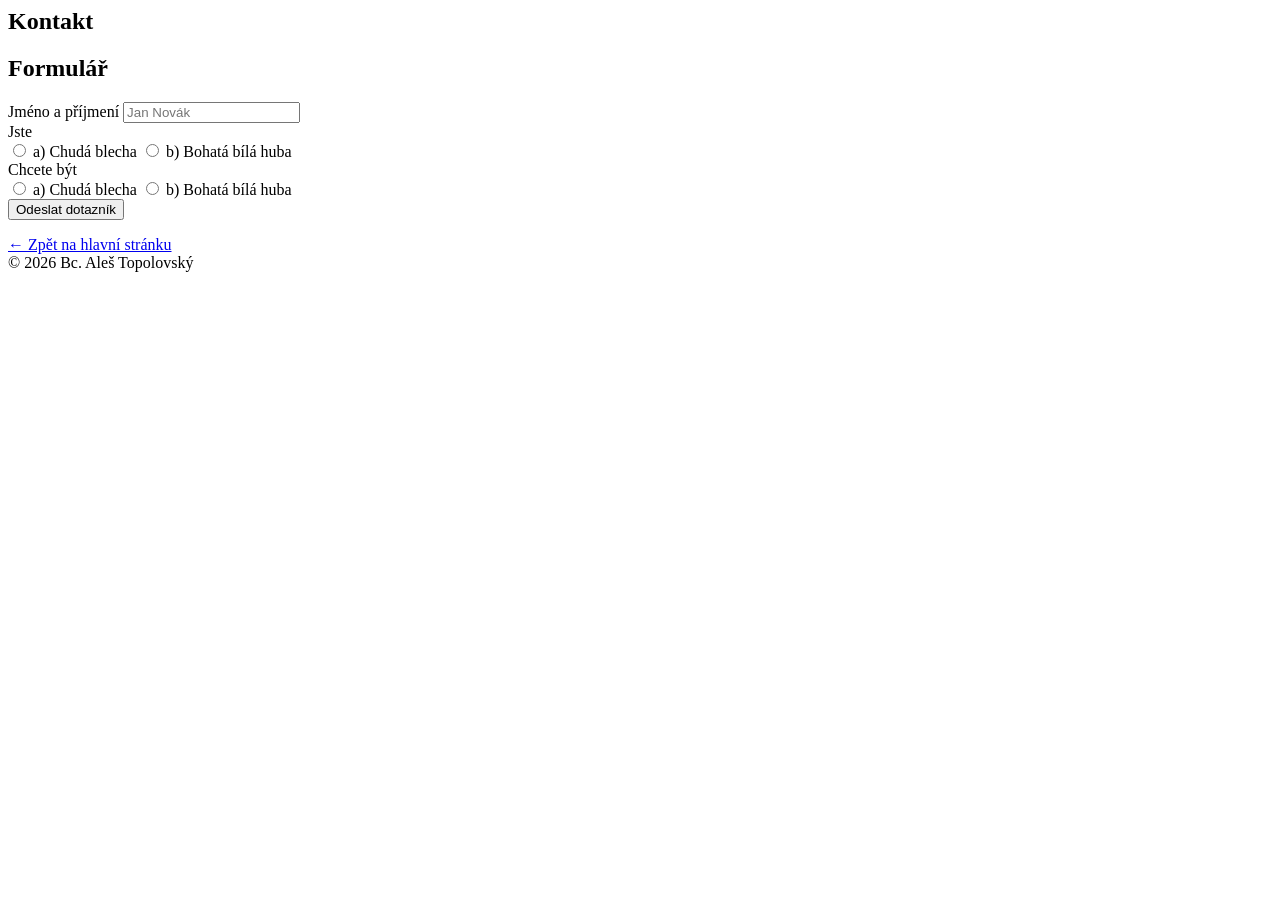
==== formular.html @ aeb83693 "hotovo" ====
<html lang="cs">
<head>
    <meta charset="UTF-8">
    <meta name="viewport" content="width=device-width, initial-scale=1.0">
    <title>Formulář - Bc. Aleš Topolovský</title>
    <link href="https://fonts.googleapis.com/css2?family=Poppins:wght@400;600;700&display=swap" rel="stylesheet">
    <link rel="stylesheet" href="style.css">
</head>
<body>

<header>
    <div class="logo">
        <h2>Kontakt</h2>
    </div>
</header>

<main>
    <div class="form-container">
        <h2>Formulář</h2>
        <form action="#" method="POST" onsubmit="alert('Formulář byl úspěšně odeslán!'); return false;">
            
            <div class="form-group">
                <label for="jmeno">Jméno a příjmení</label>
                <input type="text" id="jmeno" name="jmeno" required placeholder="Jan Novák">
            </div>

            <div class="form-group">
                <label>Jste</label>
                <div class="radio-group">
                    <label class="radio-option">
                        <input type="radio" name="soucasny_stav" value="blecha" required>
                        <span>a) Chudá blecha</span>
                    </label>
                    <label class="radio-option">
                        <input type="radio" name="soucasny_stav" value="huba">
                        <span>b) Bohatá bílá huba</span>
                    </label>
                </div>
            </div>

            <div class="form-group">
                <label>Chcete být</label>
                <div class="radio-group">
                    <label class="radio-option">
                        <input type="radio" name="budouci_stav" value="blecha" required>
                        <span>a) Chudá blecha</span>
                    </label>
                    <label class="radio-option">
                        <input type="radio" name="budouci_stav" value="huba">
                        <span>b) Bohatá bílá huba</span>
                    </label>
                </div>
            </div>

            <button type="submit" class="submit-btn">Odeslat dotazník</button>
        </form>
    </div>
    <a href="index.html" class="back-btn">← Zpět na hlavní stránku</a>
</main>

<footer>
    © 2026 Bc. Aleš Topolovský
</footer>

</body>
---- style.css ----
<!DOCTYPE html>
<html lang="cs">
<head>
    <meta charset="UTF-8">
    <meta name="viewport" content="width=device-width, initial-scale=1.0">
    <title>Bc. Aleš Topolovský - Poradenství</title>
    <link rel="preconnect" href="https://fonts.googleapis.com">
    <link rel="preconnect" href="https://fonts.gstatic.com" crossorigin>
    <link href="https://fonts.googleapis.com/css2?family=Poppins:wght@400;600;700&display=swap" rel="stylesheet">
    <link rel="stylesheet" href="style.css">
</head>
<body>

<header>
    <div class="logo">
        <h1>Šikulka</h1>
        <h2>Bc. Aleš Topolovský</h2>
        <p>poradenství všeho druhu</p>
    </div>
</header>

<main>
    <section class="hero">
        <div class="cards">
            <a href="poradim.html" class="card">
                <span class="card-icon">💰</span>
                <h3>S čím poradím</h3>
            </a>
            <a href="kde.html" class="card">
                <span class="card-icon">📍</span>
                <h3>Kde poradím</h3>
            </a>
            <a href="vzdelani.html" class="card">
                <span class="card-icon">🎓</span>
                <h3>Vzdělání</h3>
            </a>
            <a href="formular.html" class="card">
                <span class="card-icon">📝</span>
                <h3>Formulář</h3>
            </a>
        </div>

        <div class="tree-container">
            <!-- Elegantní SVG silueta cypřiše -->
            <svg class="cypress-svg" viewBox="0 0 100 200">
                <path d="M50,10 C55,30 65,60 65,90 C65,120 60,150 55,180 L52,180 L52,195 L48,195 L48,180 L45,180 C40,150 35,120 35,90 C35,60 45,30 50,10 Z" />
                <path d="M50,25 C53,45 60,70 60,95 C60,120 57,140 53,165" fill="none" stroke="#1b6528" stroke-width="2"/>
                <path d="M50,45 C47,65 40,90 40,115 C40,135 44,150 47,165" fill="none" stroke="#1b6528" stroke-width="2"/>
            </svg>
        </div>
    </section>
</main>

<footer>
    © 2026 Bc. Aleš Topolovský
</footer>

</body>
</html>
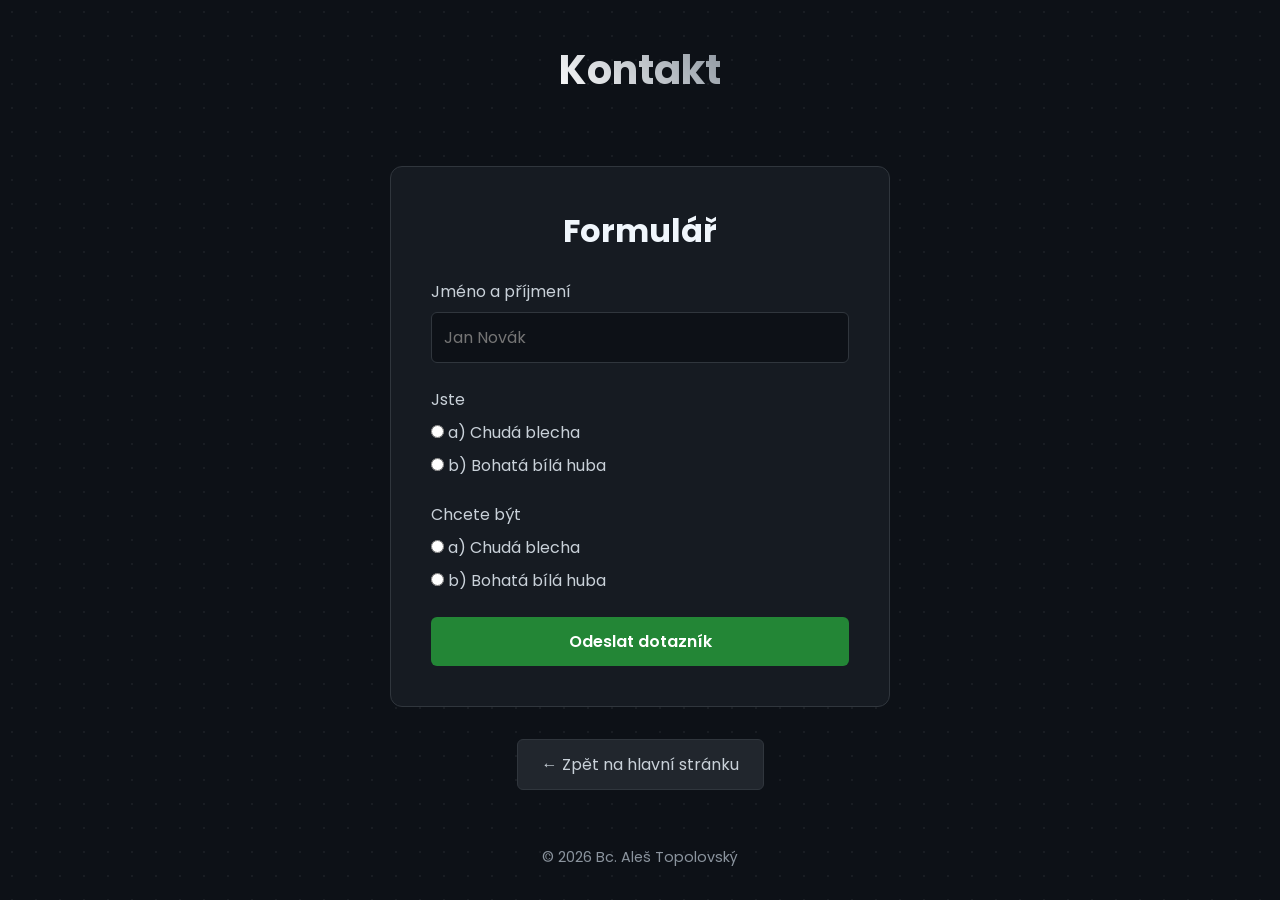
==== commit ccef380e: "oprava css" ====
--- a/formular.html
+++ b/formular.html
@@ -1,3 +1,4 @@
+<!DOCTYPE html>
 <html lang="cs">
 <head>
     <meta charset="UTF-8">
@@ -62,4 +63,5 @@
     © 2026 Bc. Aleš Topolovský
 </footer>
 
-</body>+</body>
+</html>
--- a/style.css
+++ b/style.css
@@ -1,59 +1,295 @@
-<!DOCTYPE html>
-<html lang="cs">
-<head>
-    <meta charset="UTF-8">
-    <meta name="viewport" content="width=device-width, initial-scale=1.0">
-    <title>Bc. Aleš Topolovský - Poradenství</title>
-    <link rel="preconnect" href="https://fonts.googleapis.com">
-    <link rel="preconnect" href="https://fonts.gstatic.com" crossorigin>
-    <link href="https://fonts.googleapis.com/css2?family=Poppins:wght@400;600;700&display=swap" rel="stylesheet">
-    <link rel="stylesheet" href="style.css">
-</head>
-<body>
-
-<header>
-    <div class="logo">
-        <h1>Šikulka</h1>
-        <h2>Bc. Aleš Topolovský</h2>
-        <p>poradenství všeho druhu</p>
-    </div>
-</header>
-
-<main>
-    <section class="hero">
-        <div class="cards">
-            <a href="poradim.html" class="card">
-                <span class="card-icon">💰</span>
-                <h3>S čím poradím</h3>
-            </a>
-            <a href="kde.html" class="card">
-                <span class="card-icon">📍</span>
-                <h3>Kde poradím</h3>
-            </a>
-            <a href="vzdelani.html" class="card">
-                <span class="card-icon">🎓</span>
-                <h3>Vzdělání</h3>
-            </a>
-            <a href="formular.html" class="card">
-                <span class="card-icon">📝</span>
-                <h3>Formulář</h3>
-            </a>
-        </div>
-
-        <div class="tree-container">
-            <!-- Elegantní SVG silueta cypřiše -->
-            <svg class="cypress-svg" viewBox="0 0 100 200">
-                <path d="M50,10 C55,30 65,60 65,90 C65,120 60,150 55,180 L52,180 L52,195 L48,195 L48,180 L45,180 C40,150 35,120 35,90 C35,60 45,30 50,10 Z" />
-                <path d="M50,25 C53,45 60,70 60,95 C60,120 57,140 53,165" fill="none" stroke="#1b6528" stroke-width="2"/>
-                <path d="M50,45 C47,65 40,90 40,115 C40,135 44,150 47,165" fill="none" stroke="#1b6528" stroke-width="2"/>
-            </svg>
-        </div>
-    </section>
-</main>
-
-<footer>
-    © 2026 Bc. Aleš Topolovský
-</footer>
-
-</body>
-</html>+* {
+    box-sizing: border-box;
+    margin: 0;
+    padding: 0;
+    font-family: 'Poppins', 'Segoe UI', Tahoma, Geneva, Verdana, sans-serif;
+}
+
+body {
+    background-color: #0d1117;
+    background-image: radial-gradient(rgba(255, 255, 255, 0.05) 1px, transparent 0);
+    background-size: 24px 24px;
+    color: #f0f6fc;
+    min-height: 100vh;
+    display: flex;
+    flex-direction: column;
+    align-items: center;
+    justify-content: space-between;
+    padding: 2rem 1rem;
+}
+
+header {
+    text-align: center;
+    margin-bottom: 2rem;
+    position: relative;
+}
+
+.logo h1 {
+    font-size: 1.5rem;
+    color: #8b949e;
+    font-weight: 400;
+    letter-spacing: 2px;
+    text-transform: uppercase;
+}
+
+.logo h2 {
+    font-size: 2.5rem;
+    color: #ffffff;
+    margin: 0.5rem 0;
+    font-weight: 700;
+    background: linear-gradient(45deg, #ffffff, #8b949e);
+    -webkit-background-clip: text;
+    -webkit-text-fill-color: transparent;
+}
+
+.logo p {
+    font-size: 1.1rem;
+    color: #58a6ff;
+    font-style: italic;
+}
+
+main {
+    width: 100%;
+    max-width: 800px;
+    flex-grow: 1;
+    display: flex;
+    flex-direction: column;
+    justify-content: center;
+}
+
+.hero {
+    display: flex;
+    flex-direction: column;
+    align-items: center;
+    gap: 3rem;
+}
+
+.cards {
+    display: grid;
+    grid-template-columns: repeat(2, 1fr);
+    gap: 1.5rem;
+    width: 100%;
+}
+
+@media (max-width: 600px) {
+    .cards {
+        grid-template-columns: 1fr;
+    }
+}
+
+.card {
+    background: #161b22;
+    border: 1px solid #30363d;
+    border-radius: 12px;
+    padding: 2rem;
+    text-align: center;
+    text-decoration: none;
+    color: #f0f6fc;
+    transition: all 0.3s ease;
+    display: flex;
+    flex-direction: column;
+    align-items: center;
+    gap: 1rem;
+}
+
+.card:hover {
+    transform: translateY(-5px);
+    background: #21262d;
+    border-color: #58a6ff;
+    box-shadow: 0 8px 24px rgba(0, 0, 0, 0.5);
+}
+
+.card-icon {
+    font-size: 2.5rem;
+}
+
+.card h3 {
+    font-size: 1.25rem;
+    font-weight: 600;
+}
+
+.tree-container {
+    margin-top: 1rem;
+}
+
+/* Stylizovaný cypřiš pomocí čistého CSS/SVG */
+.cypress-svg {
+    width: 80px;
+    height: 140px;
+    fill: #238636;
+    filter: drop-shadow(0 0 10px rgba(35, 134, 54, 0.2));
+}
+
+.back-btn {
+    display: inline-block;
+    margin-top: 2rem;
+    padding: 0.75rem 1.5rem;
+    background: #21262d;
+    border: 1px solid #30363d;
+    color: #c9d1d9;
+    text-decoration: none;
+    border-radius: 6px;
+    transition: all 0.2s;
+    align-self: center;
+}
+
+.back-btn:hover {
+    background: #30363d;
+    color: #ffffff;
+}
+
+/* Podstránka: S čím poradím (Peníze) */
+.money-container {
+    background: #161b22;
+    border: 1px solid #30363d;
+    border-radius: 12px;
+    padding: 3rem;
+    text-align: center;
+    box-shadow: 0 4px 20px rgba(0,0,0,0.3);
+}
+
+.money-art {
+    font-size: 6rem;
+    margin-bottom: 1.5rem;
+    animation: float 3s ease-in-out infinite;
+}
+
+@keyframes float {
+    0% { transform: translateY(0px); }
+    50% { transform: translateY(-10px); }
+    100% { transform: translateY(0px); }
+}
+
+/* Podstránka: Kde poradím (Mapa) */
+.map-container {
+    background: #161b22;
+    border: 1px solid #30363d;
+    border-radius: 12px;
+    padding: 2rem;
+    display: flex;
+    flex-direction: column;
+    align-items: center;
+}
+
+.map-svg-wrap {
+    position: relative;
+    width: 100%;
+    max-width: 500px;
+    background: #0d1117;
+    border-radius: 8px;
+    border: 1px solid #30363d;
+    padding: 1rem;
+}
+
+/* Podstránka: Vzdělání (Vysvědčení) */
+.diploma {
+    background: #fcf8f2;
+    color: #2c2c2c;
+    border: 4px double #8a7355;
+    border-radius: 4px;
+    padding: 3rem 2rem;
+    font-family: 'Times New Roman', Times, serif;
+    text-align: center;
+    box-shadow: 0 10px 30px rgba(0,0,0,0.5);
+    max-width: 550px;
+    margin: 0 auto;
+}
+
+.diploma h2 {
+    font-size: 1.8rem;
+    margin-bottom: 1.5rem;
+    border-bottom: 1px solid #8a7355;
+    padding-bottom: 0.5rem;
+    font-weight: normal;
+    letter-spacing: 1px;
+}
+
+.diploma-body {
+    font-size: 1.1rem;
+    line-height: 1.8;
+}
+
+.diploma-grade {
+    margin-top: 2rem;
+    font-size: 1.3rem;
+    font-weight: bold;
+    color: #1b4d3e;
+}
+
+/* Podstránka: Formulář */
+.form-container {
+    background: #161b22;
+    border: 1px solid #30363d;
+    border-radius: 12px;
+    padding: 2.5rem;
+    width: 100%;
+    max-width: 500px;
+    margin: 0 auto;
+}
+
+.form-container h2 {
+    font-size: 2rem;
+    margin-bottom: 1.5rem;
+    text-align: center;
+}
+
+.form-group {
+    margin-bottom: 1.5rem;
+}
+
+.form-group label {
+    display: block;
+    margin-bottom: 0.5rem;
+    color: #c9d1d9;
+}
+
+.form-group input[type="text"] {
+    width: 100%;
+    padding: 0.75rem;
+    background: #0d1117;
+    border: 1px solid #30363d;
+    border-radius: 6px;
+    color: #f0f6fc;
+    font-size: 1rem;
+}
+
+.form-group input[type="text"]:focus {
+    border-color: #58a6ff;
+    outline: none;
+}
+
+.radio-group {
+    margin-top: 0.5rem;
+}
+
+.radio-option {
+    display: flex;
+    align-items: center;
+    gap: 0.5rem;
+    margin-bottom: 0.5rem;
+    cursor: pointer;
+}
+
+.submit-btn {
+    width: 100%;
+    padding: 0.75rem;
+    background: #238636;
+    color: #ffffff;
+    border: none;
+    border-radius: 6px;
+    font-size: 1rem;
+    font-weight: 600;
+    cursor: pointer;
+    transition: background 0.2s;
+}
+
+.submit-btn:hover {
+    background: #2ea043;
+}
+
+footer {
+    text-align: center;
+    color: #8b949e;
+    font-size: 0.9rem;
+    margin-top: 2rem;
+}
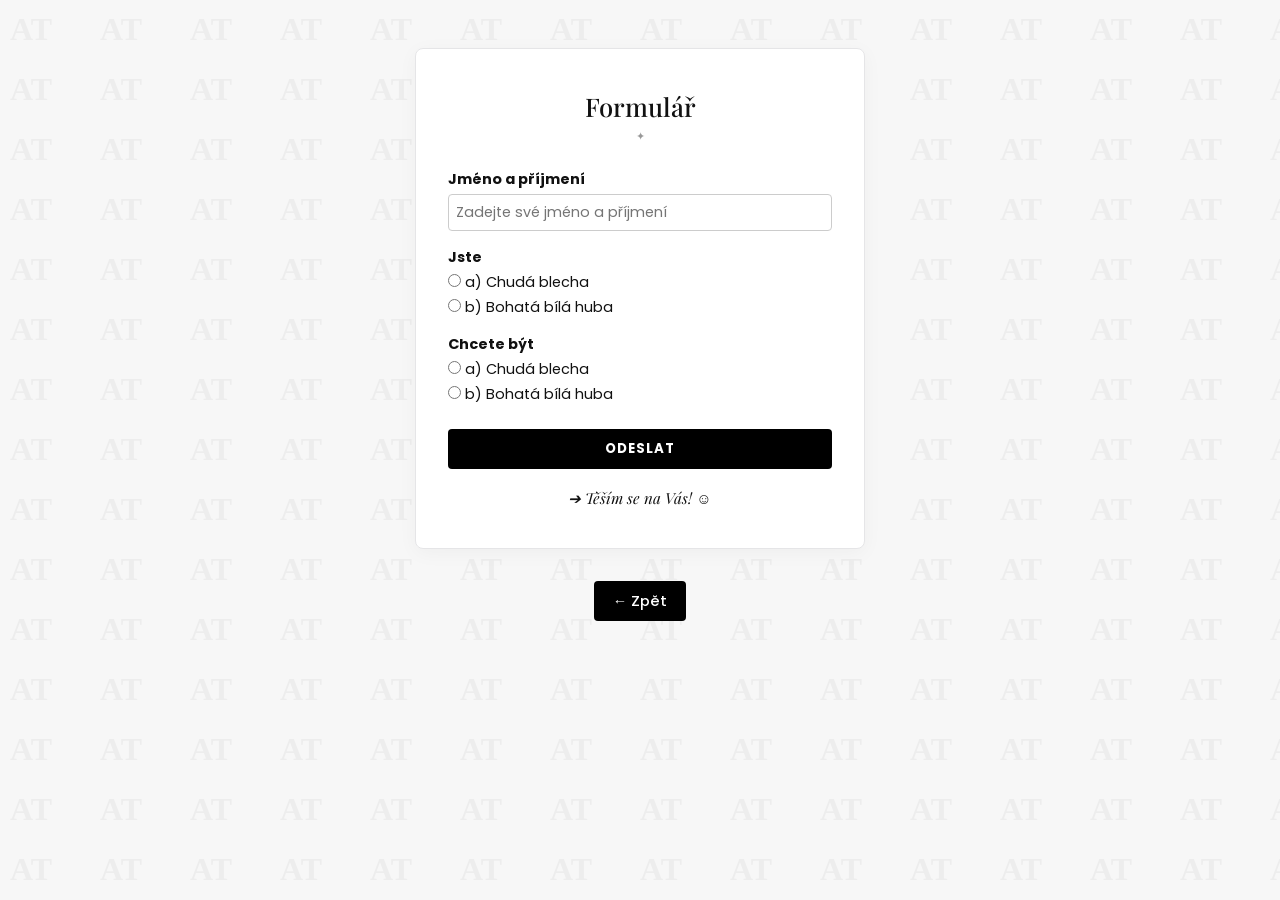
==== commit 9443d91c: "finalni prokliky a styl" ====
--- a/formular.html
+++ b/formular.html
@@ -3,65 +3,41 @@
 <head>
     <meta charset="UTF-8">
     <meta name="viewport" content="width=device-width, initial-scale=1.0">
-    <title>Formulář - Bc. Aleš Topolovský</title>
-    <link href="https://fonts.googleapis.com/css2?family=Poppins:wght@400;600;700&display=swap" rel="stylesheet">
+    <title>Formulář</title>
+    <link href="https://fonts.googleapis.com/css2?family=Playfair+Display:ital@1&family=Poppins:wght@400;600;700&display=swap" rel="stylesheet">
     <link rel="stylesheet" href="style.css">
 </head>
 <body>
-
-<header>
-    <div class="logo">
-        <h2>Kontakt</h2>
-    </div>
-</header>
-
-<main>
-    <div class="form-container">
+<div class="bg-pattern"></div>
+<div class="web-container">
+    <section class="panel-card">
         <h2>Formulář</h2>
-        <form action="#" method="POST" onsubmit="alert('Formulář byl úspěšně odeslán!'); return false;">
+        <div class="decorative-line">✦</div>
+        
+        <form action="#" method="POST" onsubmit="alert('Odesláno panu Topolovskému!'); return false;" class="profi-form">
+            <div class="input-wrap">
+                <label>Jméno a příjmení</label>
+                <input type="text" placeholder="Zadejte své jméno a příjmení" required>
+            </div>
             
-            <div class="form-group">
-                <label for="jmeno">Jméno a příjmení</label>
-                <input type="text" id="jmeno" name="jmeno" required placeholder="Jan Novák">
+            <div class="radio-wrap">
+                <label class="section-lbl">Jste</label>
+                <label class="radio-lbl"><input type="radio" name="jste" required> a) Chudá blecha</label>
+                <label class="radio-lbl"><input type="radio" name="jste"> b) Bohatá bílá huba</label>
             </div>
 
-            <div class="form-group">
-                <label>Jste</label>
-                <div class="radio-group">
-                    <label class="radio-option">
-                        <input type="radio" name="soucasny_stav" value="blecha" required>
-                        <span>a) Chudá blecha</span>
-                    </label>
-                    <label class="radio-option">
-                        <input type="radio" name="soucasny_stav" value="huba">
-                        <span>b) Bohatá bílá huba</span>
-                    </label>
-                </div>
+            <div class="radio-wrap">
+                <label class="section-lbl">Chcete být</label>
+                <label class="radio-lbl"><input type="radio" name="chcete" required> a) Chudá blecha</label>
+                <label class="radio-lbl"><input type="radio" name="chcete"> b) Bohatá bílá huba</label>
             </div>
-
-            <div class="form-group">
-                <label>Chcete být</label>
-                <div class="radio-group">
-                    <label class="radio-option">
-                        <input type="radio" name="budouci_stav" value="blecha" required>
-                        <span>a) Chudá blecha</span>
-                    </label>
-                    <label class="radio-option">
-                        <input type="radio" name="budouci_stav" value="huba">
-                        <span>b) Bohatá bílá huba</span>
-                    </label>
-                </div>
-            </div>
-
-            <button type="submit" class="submit-btn">Odeslat dotazník</button>
+            
+            <button type="submit" class="black-btn">ODESLAT</button>
+            
+            <p class="form-note">➔ Těším se na Vás! ☺</p>
         </form>
-    </div>
-    <a href="index.html" class="back-btn">← Zpět na hlavní stránku</a>
-</main>
-
-<footer>
-    © 2026 Bc. Aleš Topolovský
-</footer>
-
+    </section>
+    <a href="index.html" class="back-btn">← Zpět</a>
+</div>
 </body>
 </html>
--- a/style.css
+++ b/style.css
@@ -2,69 +2,76 @@
     box-sizing: border-box;
     margin: 0;
     padding: 0;
-    font-family: 'Poppins', 'Segoe UI', Tahoma, Geneva, Verdana, sans-serif;
+    font-family: 'Poppins', sans-serif;
 }
 
 body {
-    background-color: #0d1117;
-    background-image: radial-gradient(rgba(255, 255, 255, 0.05) 1px, transparent 0);
-    background-size: 24px 24px;
-    color: #f0f6fc;
+    background-color: #f7f7f7;
+    color: #111;
     min-height: 100vh;
     display: flex;
     flex-direction: column;
     align-items: center;
     justify-content: space-between;
-    padding: 2rem 1rem;
-}
-
+    padding: 3rem 1rem;
+    position: relative;
+}
+
+/* Jemný vodoznak "AT" na pozadí všech stránek */
+.bg-pattern {
+    position: fixed;
+    top: 0;
+    left: 0;
+    width: 100%;
+    height: 100%;
+    z-index: -1;
+    opacity: 0.04;
+    background-image: url('data:image/svg+xml;utf8,<svg xmlns="http://www.w3.org/2000/svg" width="90" height="60" viewBox="0 0 90 60"><text x="10" y="40" font-family="Playfair Display, serif" font-size="32" font-weight="bold">AT</text></svg>');
+}
+
+.web-container {
+    width: 100%;
+    max-width: 750px;
+    display: flex;
+    flex-direction: column;
+    align-items: center;
+}
+
+/* Hlavička s cypřišem napravo */
 header {
-    text-align: center;
-    margin-bottom: 2rem;
-    position: relative;
-}
-
-.logo h1 {
+    display: flex;
+    justify-content: space-between;
+    align-items: flex-end;
+    border-bottom: 2px solid #111;
+    padding-bottom: 1rem;
+    margin-bottom: 2.5rem;
+    width: 100%;
+}
+
+.header-left .sub-logo {
     font-size: 1.5rem;
-    color: #8b949e;
-    font-weight: 400;
-    letter-spacing: 2px;
-    text-transform: uppercase;
-}
-
-.logo h2 {
-    font-size: 2.5rem;
-    color: #ffffff;
-    margin: 0.5rem 0;
+    color: #222;
+}
+
+.header-left h1 {
+    font-size: 3rem;
     font-weight: 700;
-    background: linear-gradient(45deg, #ffffff, #8b949e);
-    -webkit-background-clip: text;
-    -webkit-text-fill-color: transparent;
-}
-
-.logo p {
-    font-size: 1.1rem;
-    color: #58a6ff;
-    font-style: italic;
-}
-
-main {
-    width: 100%;
-    max-width: 800px;
-    flex-grow: 1;
-    display: flex;
-    flex-direction: column;
-    justify-content: center;
-}
-
-.hero {
-    display: flex;
-    flex-direction: column;
-    align-items: center;
-    gap: 3rem;
-}
-
-.cards {
+    line-height: 1.1;
+    margin: 0.2rem 0;
+}
+
+.header-left .tagline {
+    font-size: 1.3rem;
+    color: #333;
+}
+
+.cypress-main {
+    height: 120px;
+    width: auto;
+}
+
+/* Rozcestník: Karty */
+.cards-grid {
     display: grid;
     grid-template-columns: repeat(2, 1fr);
     gap: 1.5rem;
@@ -72,224 +79,190 @@
 }
 
 @media (max-width: 600px) {
-    .cards {
-        grid-template-columns: 1fr;
-    }
-}
-
-.card {
-    background: #161b22;
-    border: 1px solid #30363d;
-    border-radius: 12px;
-    padding: 2rem;
+    .cards-grid { grid-template-columns: 1fr; }
+}
+
+.nav-card {
+    display: flex;
+    align-items: center;
+    justify-content: center;
+    gap: 0.75rem;
+    background: #fff;
+    border: 1px solid #111;
+    border-radius: 6px;
+    padding: 1.5rem;
+    text-decoration: none;
+    color: #000;
+    font-weight: 600;
+    font-size: 1.2rem;
+    box-shadow: 0 4px 10px rgba(0,0,0,0.02);
+    transition: transform 0.2s, box-shadow 0.2s;
+}
+
+.nav-card:hover {
+    transform: translateY(-2px);
+    box-shadow: 0 6px 15px rgba(0,0,0,0.06);
+}
+
+.btn-icon {
+    display: inline-flex;
+    align-items: center;
+    justify-content: center;
+    background: #000;
+    color: #fff;
+    border-radius: 4px;
+    width: 36px;
+    height: 28px;
+    font-size: 0.9rem;
+    font-weight: bold;
+}
+
+/* Samostatný zobrazený panel na podstránkách */
+.panel-card {
+    background: #fff;
+    border: 1px solid #e5e5e7;
+    border-radius: 8px;
+    padding: 2.5rem 2rem;
+    box-shadow: 0 4px 20px rgba(0,0,0,0.04);
     text-align: center;
-    text-decoration: none;
-    color: #f0f6fc;
-    transition: all 0.3s ease;
-    display: flex;
-    flex-direction: column;
-    align-items: center;
-    gap: 1rem;
-}
-
-.card:hover {
-    transform: translateY(-5px);
-    background: #21262d;
-    border-color: #58a6ff;
-    box-shadow: 0 8px 24px rgba(0, 0, 0, 0.5);
-}
-
-.card-icon {
-    font-size: 2.5rem;
-}
-
-.card h3 {
-    font-size: 1.25rem;
-    font-weight: 600;
-}
-
-.tree-container {
-    margin-top: 1rem;
-}
-
-/* Stylizovaný cypřiš pomocí čistého CSS/SVG */
-.cypress-svg {
-    width: 80px;
-    height: 140px;
-    fill: #238636;
-    filter: drop-shadow(0 0 10px rgba(35, 134, 54, 0.2));
-}
-
+    width: 100%;
+    max-width: 450px;
+    margin: 0 auto;
+}
+
+.panel-card h2 {
+    font-family: 'Playfair Display', serif;
+    font-size: 1.6rem;
+    font-weight: 500;
+}
+
+.decorative-line {
+    font-size: 0.7rem;
+    color: #999;
+    margin: 0.3rem 0 1.5rem 0;
+}
+
+.panel-footer-text {
+    font-family: 'Playfair Display', serif;
+    font-style: italic;
+    font-size: 0.95rem;
+    color: #444;
+    margin-top: 2rem;
+    line-height: 1.4;
+}
+
+/* Tlačítko zpět */
 .back-btn {
     display: inline-block;
     margin-top: 2rem;
-    padding: 0.75rem 1.5rem;
-    background: #21262d;
-    border: 1px solid #30363d;
-    color: #c9d1d9;
+    padding: 0.6rem 1.2rem;
+    background: #000;
+    color: #fff;
     text-decoration: none;
-    border-radius: 6px;
-    transition: all 0.2s;
-    align-self: center;
-}
-
-.back-btn:hover {
-    background: #30363d;
-    color: #ffffff;
-}
-
-/* Podstránka: S čím poradím (Peníze) */
-.money-container {
-    background: #161b22;
-    border: 1px solid #30363d;
-    border-radius: 12px;
-    padding: 3rem;
-    text-align: center;
-    box-shadow: 0 4px 20px rgba(0,0,0,0.3);
-}
-
-.money-art {
-    font-size: 6rem;
-    margin-bottom: 1.5rem;
-    animation: float 3s ease-in-out infinite;
-}
-
-@keyframes float {
-    0% { transform: translateY(0px); }
-    50% { transform: translateY(-10px); }
-    100% { transform: translateY(0px); }
-}
-
-/* Podstránka: Kde poradím (Mapa) */
-.map-container {
-    background: #161b22;
-    border: 1px solid #30363d;
-    border-radius: 12px;
-    padding: 2rem;
+    border-radius: 4px;
+    font-size: 0.9rem;
+    font-weight: 500;
+    transition: background 0.2s;
+}
+
+.back-btn:hover { background: #333; }
+
+/* PODSTRÁNKA: Peníze */
+.money-graphics {
     display: flex;
     flex-direction: column;
     align-items: center;
-}
-
-.map-svg-wrap {
-    position: relative;
-    width: 100%;
-    max-width: 500px;
-    background: #0d1117;
-    border-radius: 8px;
-    border: 1px solid #30363d;
-    padding: 1rem;
-}
-
-/* Podstránka: Vzdělání (Vysvědčení) */
-.diploma {
-    background: #fcf8f2;
-    color: #2c2c2c;
-    border: 4px double #8a7355;
-    border-radius: 4px;
-    padding: 3rem 2rem;
-    font-family: 'Times New Roman', Times, serif;
-    text-align: center;
-    box-shadow: 0 10px 30px rgba(0,0,0,0.5);
-    max-width: 550px;
+    gap: 4px;
+    margin: 1.5rem 0;
+}
+
+.banknote {
+    width: 75%;
+    padding: 6px;
+    font-weight: bold;
+    font-size: 0.9rem;
+    border-radius: 2px;
+    border: 1px dashed rgba(0,0,0,0.15);
+    text-align: left;
+}
+.b2000 { background: #e3ebdf; color: #4a5f41; }
+.b1000 { background: #ebdbe3; color: #6e4658; }
+.b500 { background: #f5ebd6; color: #7c6235; }
+.b200 { background: #f2ded6; color: #824b35; }
+.b100 { background: #d6e2e6; color: #3b5a63; }
+
+.coins-row {
+    margin-top: 8px;
+    display: flex;
+    gap: 6px;
+}
+.coin {
+    background: #cfb997;
+    border: 1px solid #9c845f;
+    border-radius: 50%;
+    width: 30px;
+    height: 30px;
+    display: inline-flex;
+    align-items: center;
+    justify-content: center;
+    font-size: 0.8rem;
+    font-weight: bold;
+}
+
+/* PODSTRÁNKA: Mapa */
+.map-svg {
+    width: 100%;
+    max-height: 200px;
+}
+.city-txt {
+    font-size: 7px;
+    font-family: sans-serif;
+    fill: #555;
+}
+
+/* PODSTRÁNKA: Vysvědčení */
+.diploma-box {
+    border: 1px solid #9c845f;
+    padding: 1.5rem 1rem;
+    background: #fffdf9;
+    font-family: 'Playfair Display', serif;
+}
+
+.diploma-title {
+    display: block;
+    font-size: 1.2rem;
+    letter-spacing: 2px;
+    border-bottom: 1px solid #9c845f;
+    padding-bottom: 0.25rem;
+    margin-bottom: 0.75rem;
+}
+
+.diploma-subtitle { display: block; font-size: 1.1rem; font-weight: bold; }
+.diploma-spec { display: block; font-size: 0.8rem; margin: 0.75rem 0; line-height: 1.3; }
+.diploma-exam { display: block; font-size: 0.75rem; }
+.diploma-result { font-family: 'Great Vibes', cursive; font-size: 2rem; margin: 1.5rem 0; color: #222; line-height: 1.2; }
+
+.diploma-seal {
+    width: 36px;
+    height: 36px;
+    border: 2px double #9c845f;
+    border-radius: 50%;
     margin: 0 auto;
-}
-
-.diploma h2 {
-    font-size: 1.8rem;
-    margin-bottom: 1.5rem;
-    border-bottom: 1px solid #8a7355;
-    padding-bottom: 0.5rem;
-    font-weight: normal;
-    letter-spacing: 1px;
-}
-
-.diploma-body {
-    font-size: 1.1rem;
-    line-height: 1.8;
-}
-
-.diploma-grade {
-    margin-top: 2rem;
-    font-size: 1.3rem;
-    font-weight: bold;
-    color: #1b4d3e;
-}
-
-/* Podstránka: Formulář */
-.form-container {
-    background: #161b22;
-    border: 1px solid #30363d;
-    border-radius: 12px;
-    padding: 2.5rem;
-    width: 100%;
-    max-width: 500px;
-    margin: 0 auto;
-}
-
-.form-container h2 {
-    font-size: 2rem;
-    margin-bottom: 1.5rem;
-    text-align: center;
-}
-
-.form-group {
-    margin-bottom: 1.5rem;
-}
-
-.form-group label {
-    display: block;
-    margin-bottom: 0.5rem;
-    color: #c9d1d9;
-}
-
-.form-group input[type="text"] {
-    width: 100%;
-    padding: 0.75rem;
-    background: #0d1117;
-    border: 1px solid #30363d;
-    border-radius: 6px;
-    color: #f0f6fc;
-    font-size: 1rem;
-}
-
-.form-group input[type="text"]:focus {
-    border-color: #58a6ff;
-    outline: none;
-}
-
-.radio-group {
-    margin-top: 0.5rem;
-}
-
-.radio-option {
-    display: flex;
-    align-items: center;
-    gap: 0.5rem;
-    margin-bottom: 0.5rem;
-    cursor: pointer;
-}
-
-.submit-btn {
-    width: 100%;
-    padding: 0.75rem;
-    background: #238636;
-    color: #ffffff;
-    border: none;
-    border-radius: 6px;
-    font-size: 1rem;
-    font-weight: 600;
-    cursor: pointer;
-    transition: background 0.2s;
-}
-
-.submit-btn:hover {
-    background: #2ea043;
-}
-
-footer {
-    text-align: center;
-    color: #8b949e;
-    font-size: 0.9rem;
-    margin-top: 2rem;
-}
+    display: flex;
+    align-items: center;
+    justify-content: center;
+    font-size: 0.7rem;
+    font-weight: bold;
+    color: #9c845f;
+}
+
+/* PODSTRÁNKA: Formulář */
+.profi-form { text-align: left; font-size: 0.9rem; }
+.input-wrap { margin-bottom: 1rem; }
+.input-wrap label { display: block; font-weight: bold; margin-bottom: 4px; }
+.input-wrap input { width: 100%; padding: 7px; border: 1px solid #ccc; border-radius: 4px; font-size: 0.9rem; }
+.radio-wrap { margin-bottom: 1rem; }
+.radio-wrap .section-lbl { display: block; font-weight: bold; margin-bottom: 4px; }
+.radio-lbl { display: block; margin-bottom: 4px; cursor: pointer; }
+.black-btn { width: 100%; background: #000; color: #fff; border: none; padding: 10px; font-weight: bold; border-radius: 4px; cursor: pointer; letter-spacing: 1px; margin-top: 0.5rem; }
+.form-note { font-family: 'Playfair Display', serif; font-style: italic; text-align: center; margin-top: 1.2rem; font-size: 0.95rem; }
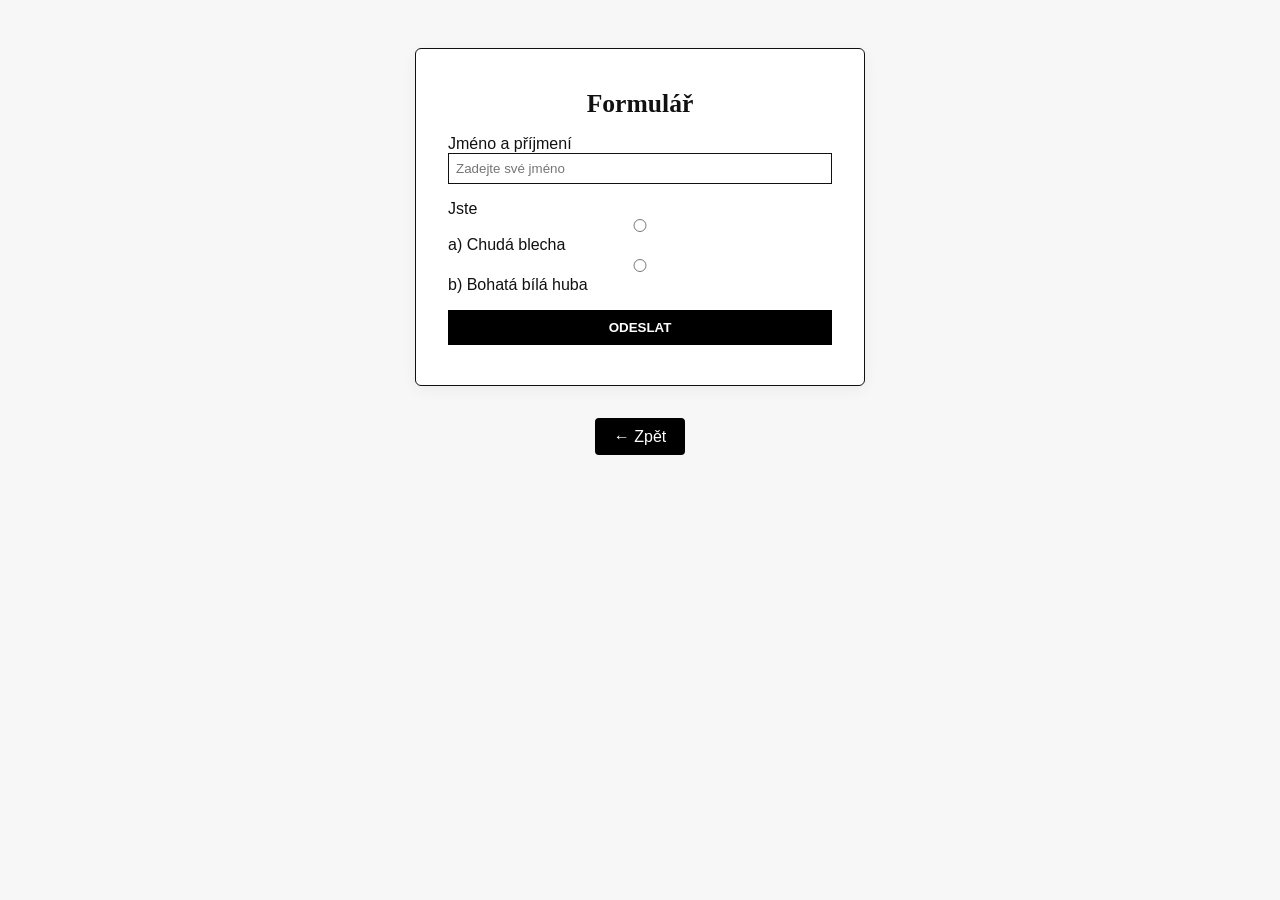
==== commit 23d7936f: "kompletni oprava rozvrzeni" ====
--- a/formular.html
+++ b/formular.html
@@ -2,39 +2,24 @@
 <html lang="cs">
 <head>
     <meta charset="UTF-8">
-    <meta name="viewport" content="width=device-width, initial-scale=1.0">
     <title>Formulář</title>
-    <link href="https://fonts.googleapis.com/css2?family=Playfair+Display:ital@1&family=Poppins:wght@400;600;700&display=swap" rel="stylesheet">
     <link rel="stylesheet" href="style.css">
 </head>
 <body>
-<div class="bg-pattern"></div>
-<div class="web-container">
+<div class="web-container" style="text-align:center;">
     <section class="panel-card">
         <h2>Formulář</h2>
-        <div class="decorative-line">✦</div>
-        
-        <form action="#" method="POST" onsubmit="alert('Odesláno panu Topolovskému!'); return false;" class="profi-form">
+        <form class="profi-form" onsubmit="alert('Odesláno!'); return false;">
             <div class="input-wrap">
                 <label>Jméno a příjmení</label>
-                <input type="text" placeholder="Zadejte své jméno a příjmení" required>
+                <input type="text" placeholder="Zadejte své jméno" required>
             </div>
-            
-            <div class="radio-wrap">
-                <label class="section-lbl">Jste</label>
+            <div class="input-wrap">
+                <label>Jste</label>
                 <label class="radio-lbl"><input type="radio" name="jste" required> a) Chudá blecha</label>
                 <label class="radio-lbl"><input type="radio" name="jste"> b) Bohatá bílá huba</label>
             </div>
-
-            <div class="radio-wrap">
-                <label class="section-lbl">Chcete být</label>
-                <label class="radio-lbl"><input type="radio" name="chcete" required> a) Chudá blecha</label>
-                <label class="radio-lbl"><input type="radio" name="chcete"> b) Bohatá bílá huba</label>
-            </div>
-            
             <button type="submit" class="black-btn">ODESLAT</button>
-            
-            <p class="form-note">➔ Těším se na Vás! ☺</p>
         </form>
     </section>
     <a href="index.html" class="back-btn">← Zpět</a>
--- a/style.css
+++ b/style.css
@@ -1,268 +1,26 @@
-* {
-    box-sizing: border-box;
-    margin: 0;
-    padding: 0;
-    font-family: 'Poppins', sans-serif;
-}
-
-body {
-    background-color: #f7f7f7;
-    color: #111;
-    min-height: 100vh;
-    display: flex;
-    flex-direction: column;
-    align-items: center;
-    justify-content: space-between;
-    padding: 3rem 1rem;
-    position: relative;
-}
-
-/* Jemný vodoznak "AT" na pozadí všech stránek */
-.bg-pattern {
-    position: fixed;
-    top: 0;
-    left: 0;
-    width: 100%;
-    height: 100%;
-    z-index: -1;
-    opacity: 0.04;
-    background-image: url('data:image/svg+xml;utf8,<svg xmlns="http://www.w3.org/2000/svg" width="90" height="60" viewBox="0 0 90 60"><text x="10" y="40" font-family="Playfair Display, serif" font-size="32" font-weight="bold">AT</text></svg>');
-}
-
-.web-container {
-    width: 100%;
-    max-width: 750px;
-    display: flex;
-    flex-direction: column;
-    align-items: center;
-}
-
-/* Hlavička s cypřišem napravo */
-header {
-    display: flex;
-    justify-content: space-between;
-    align-items: flex-end;
-    border-bottom: 2px solid #111;
-    padding-bottom: 1rem;
-    margin-bottom: 2.5rem;
-    width: 100%;
-}
-
-.header-left .sub-logo {
-    font-size: 1.5rem;
-    color: #222;
-}
-
-.header-left h1 {
-    font-size: 3rem;
-    font-weight: 700;
-    line-height: 1.1;
-    margin: 0.2rem 0;
-}
-
-.header-left .tagline {
-    font-size: 1.3rem;
-    color: #333;
-}
-
-.cypress-main {
-    height: 120px;
-    width: auto;
-}
-
-/* Rozcestník: Karty */
-.cards-grid {
-    display: grid;
-    grid-template-columns: repeat(2, 1fr);
-    gap: 1.5rem;
-    width: 100%;
-}
-
-@media (max-width: 600px) {
-    .cards-grid { grid-template-columns: 1fr; }
-}
-
-.nav-card {
-    display: flex;
-    align-items: center;
-    justify-content: center;
-    gap: 0.75rem;
-    background: #fff;
-    border: 1px solid #111;
-    border-radius: 6px;
-    padding: 1.5rem;
-    text-decoration: none;
-    color: #000;
-    font-weight: 600;
-    font-size: 1.2rem;
-    box-shadow: 0 4px 10px rgba(0,0,0,0.02);
-    transition: transform 0.2s, box-shadow 0.2s;
-}
-
-.nav-card:hover {
-    transform: translateY(-2px);
-    box-shadow: 0 6px 15px rgba(0,0,0,0.06);
-}
-
-.btn-icon {
-    display: inline-flex;
-    align-items: center;
-    justify-content: center;
-    background: #000;
-    color: #fff;
-    border-radius: 4px;
-    width: 36px;
-    height: 28px;
-    font-size: 0.9rem;
-    font-weight: bold;
-}
-
-/* Samostatný zobrazený panel na podstránkách */
-.panel-card {
-    background: #fff;
-    border: 1px solid #e5e5e7;
-    border-radius: 8px;
-    padding: 2.5rem 2rem;
-    box-shadow: 0 4px 20px rgba(0,0,0,0.04);
-    text-align: center;
-    width: 100%;
-    max-width: 450px;
-    margin: 0 auto;
-}
-
-.panel-card h2 {
-    font-family: 'Playfair Display', serif;
-    font-size: 1.6rem;
-    font-weight: 500;
-}
-
-.decorative-line {
-    font-size: 0.7rem;
-    color: #999;
-    margin: 0.3rem 0 1.5rem 0;
-}
-
-.panel-footer-text {
-    font-family: 'Playfair Display', serif;
-    font-style: italic;
-    font-size: 0.95rem;
-    color: #444;
-    margin-top: 2rem;
-    line-height: 1.4;
-}
-
-/* Tlačítko zpět */
-.back-btn {
-    display: inline-block;
-    margin-top: 2rem;
-    padding: 0.6rem 1.2rem;
-    background: #000;
-    color: #fff;
-    text-decoration: none;
-    border-radius: 4px;
-    font-size: 0.9rem;
-    font-weight: 500;
-    transition: background 0.2s;
-}
-
-.back-btn:hover { background: #333; }
-
-/* PODSTRÁNKA: Peníze */
-.money-graphics {
-    display: flex;
-    flex-direction: column;
-    align-items: center;
-    gap: 4px;
-    margin: 1.5rem 0;
-}
-
-.banknote {
-    width: 75%;
-    padding: 6px;
-    font-weight: bold;
-    font-size: 0.9rem;
-    border-radius: 2px;
-    border: 1px dashed rgba(0,0,0,0.15);
-    text-align: left;
-}
-.b2000 { background: #e3ebdf; color: #4a5f41; }
-.b1000 { background: #ebdbe3; color: #6e4658; }
-.b500 { background: #f5ebd6; color: #7c6235; }
-.b200 { background: #f2ded6; color: #824b35; }
-.b100 { background: #d6e2e6; color: #3b5a63; }
-
-.coins-row {
-    margin-top: 8px;
-    display: flex;
-    gap: 6px;
-}
-.coin {
-    background: #cfb997;
-    border: 1px solid #9c845f;
-    border-radius: 50%;
-    width: 30px;
-    height: 30px;
-    display: inline-flex;
-    align-items: center;
-    justify-content: center;
-    font-size: 0.8rem;
-    font-weight: bold;
-}
-
-/* PODSTRÁNKA: Mapa */
-.map-svg {
-    width: 100%;
-    max-height: 200px;
-}
-.city-txt {
-    font-size: 7px;
-    font-family: sans-serif;
-    fill: #555;
-}
-
-/* PODSTRÁNKA: Vysvědčení */
-.diploma-box {
-    border: 1px solid #9c845f;
-    padding: 1.5rem 1rem;
-    background: #fffdf9;
-    font-family: 'Playfair Display', serif;
-}
-
-.diploma-title {
-    display: block;
-    font-size: 1.2rem;
-    letter-spacing: 2px;
-    border-bottom: 1px solid #9c845f;
-    padding-bottom: 0.25rem;
-    margin-bottom: 0.75rem;
-}
-
-.diploma-subtitle { display: block; font-size: 1.1rem; font-weight: bold; }
-.diploma-spec { display: block; font-size: 0.8rem; margin: 0.75rem 0; line-height: 1.3; }
-.diploma-exam { display: block; font-size: 0.75rem; }
-.diploma-result { font-family: 'Great Vibes', cursive; font-size: 2rem; margin: 1.5rem 0; color: #222; line-height: 1.2; }
-
-.diploma-seal {
-    width: 36px;
-    height: 36px;
-    border: 2px double #9c845f;
-    border-radius: 50%;
-    margin: 0 auto;
-    display: flex;
-    align-items: center;
-    justify-content: center;
-    font-size: 0.7rem;
-    font-weight: bold;
-    color: #9c845f;
-}
-
-/* PODSTRÁNKA: Formulář */
-.profi-form { text-align: left; font-size: 0.9rem; }
-.input-wrap { margin-bottom: 1rem; }
-.input-wrap label { display: block; font-weight: bold; margin-bottom: 4px; }
-.input-wrap input { width: 100%; padding: 7px; border: 1px solid #ccc; border-radius: 4px; font-size: 0.9rem; }
-.radio-wrap { margin-bottom: 1rem; }
-.radio-wrap .section-lbl { display: block; font-weight: bold; margin-bottom: 4px; }
+* { box-sizing: border-box; margin: 0; padding: 0; }
+body { background-color: #f7f7f7; color: #111; font-family: 'Poppins', sans-serif; min-height: 100vh; padding: 3rem 1rem; }
+.bg-pattern { position: fixed; top: 0; left: 0; width: 100%; height: 100%; z-index: -1; opacity: 0.04; background-image: url('data:image/svg+xml;utf8,<svg xmlns="http://www.w3.org/2000/svg" width="90" height="60" viewBox="0 0 90 60"><text x="10" y="40" font-family="Playfair Display" font-size="32" font-weight="bold">AT</text></svg>'); }
+.web-container { width: 100%; max-width: 750px; margin: 0 auto; }
+header { display: flex; justify-content: space-between; align-items: flex-end; border-bottom: 2px solid #111; padding-bottom: 1rem; margin-bottom: 2.5rem; }
+.header-left .sub-logo { font-size: 1.5rem; color: #222; }
+.header-left h1 { font-size: 3rem; font-weight: 700; margin: 0.2rem 0; }
+.header-left .tagline { font-size: 1.3rem; color: #333; }
+.header-right { width: 100px; height: 120px; display: flex; align-items: flex-end; }
+.cypress-main { width: 100%; height: auto; max-height: 120px; }
+.cards-grid { display: grid; grid-template-columns: repeat(2, 1fr); gap: 1.5rem; width: 100%; }
+@media (max-width: 600px) { .cards-grid { grid-template-columns: 1fr; } }
+.nav-card { display: flex; align-items: center; gap: 1rem; background: #fff; border: 1px solid #111; border-radius: 6px; padding: 1.5rem; text-decoration: none; color: #000; font-weight: 600; font-size: 1.2rem; box-shadow: 0 4px 10px rgba(0,0,0,0.02); }
+.btn-icon { display: inline-flex; align-items: center; justify-content: center; background: #000; color: #fff; border-radius: 4px; width: 36px; height: 28px; font-size: 0.9rem; }
+.panel-card { background: #fff; border: 1px solid #111; border-radius: 6px; padding: 2.5rem 2rem; text-align: center; width: 100%; max-width: 450px; margin: 0 auto; box-shadow: 0 4px 15px rgba(0,0,0,0.05); }
+.panel-card h2 { font-family: 'Playfair Display', serif; font-size: 1.6rem; margin-bottom: 1rem; }
+.back-btn { display: inline-block; margin-top: 2rem; padding: 0.6rem 1.2rem; background: #000; color: #fff; text-decoration: none; border-radius: 4px; font-weight: 500; }
+.money-graphics { display: flex; flex-direction: column; align-items: center; gap: 4px; margin: 1.5rem 0; }
+.banknote { width: 80%; padding: 6px; font-weight: bold; font-size: 0.9rem; border: 1px dashed rgba(0,0,0,0.2); text-align: left; }
+.b2000 { background: #e3ebdf; color: #4a5f41; } .b1000 { background: #ebdbe3; color: #6e4658; } .b500 { background: #f5ebd6; color: #7c6235; } .b200 { background: #f2ded6; color: #824b35; } .b100 { background: #d6e2e6; color: #3b5a63; }
+.diploma-box { border: 1px solid #9c845f; padding: 1.5rem 1rem; background: #fffdf9; font-family: 'Playfair Display', serif; }
+.diploma-title { display: block; font-size: 1.2rem; letter-spacing: 2px; border-bottom: 1px solid #9c845f; margin-bottom: 0.5rem; }
+.diploma-result { font-size: 1.5rem; font-style: italic; margin: 1rem 0; }
+.profi-form { text-align: left; } .input-wrap { margin-bottom: 1rem; } .input-wrap input { width: 100%; padding: 7px; border: 1px solid #111; }
 .radio-lbl { display: block; margin-bottom: 4px; cursor: pointer; }
-.black-btn { width: 100%; background: #000; color: #fff; border: none; padding: 10px; font-weight: bold; border-radius: 4px; cursor: pointer; letter-spacing: 1px; margin-top: 0.5rem; }
-.form-note { font-family: 'Playfair Display', serif; font-style: italic; text-align: center; margin-top: 1.2rem; font-size: 0.95rem; }+.black-btn { width: 100%; background: #000; color: #fff; border: none; padding: 10px; font-weight: bold; cursor: pointer; }
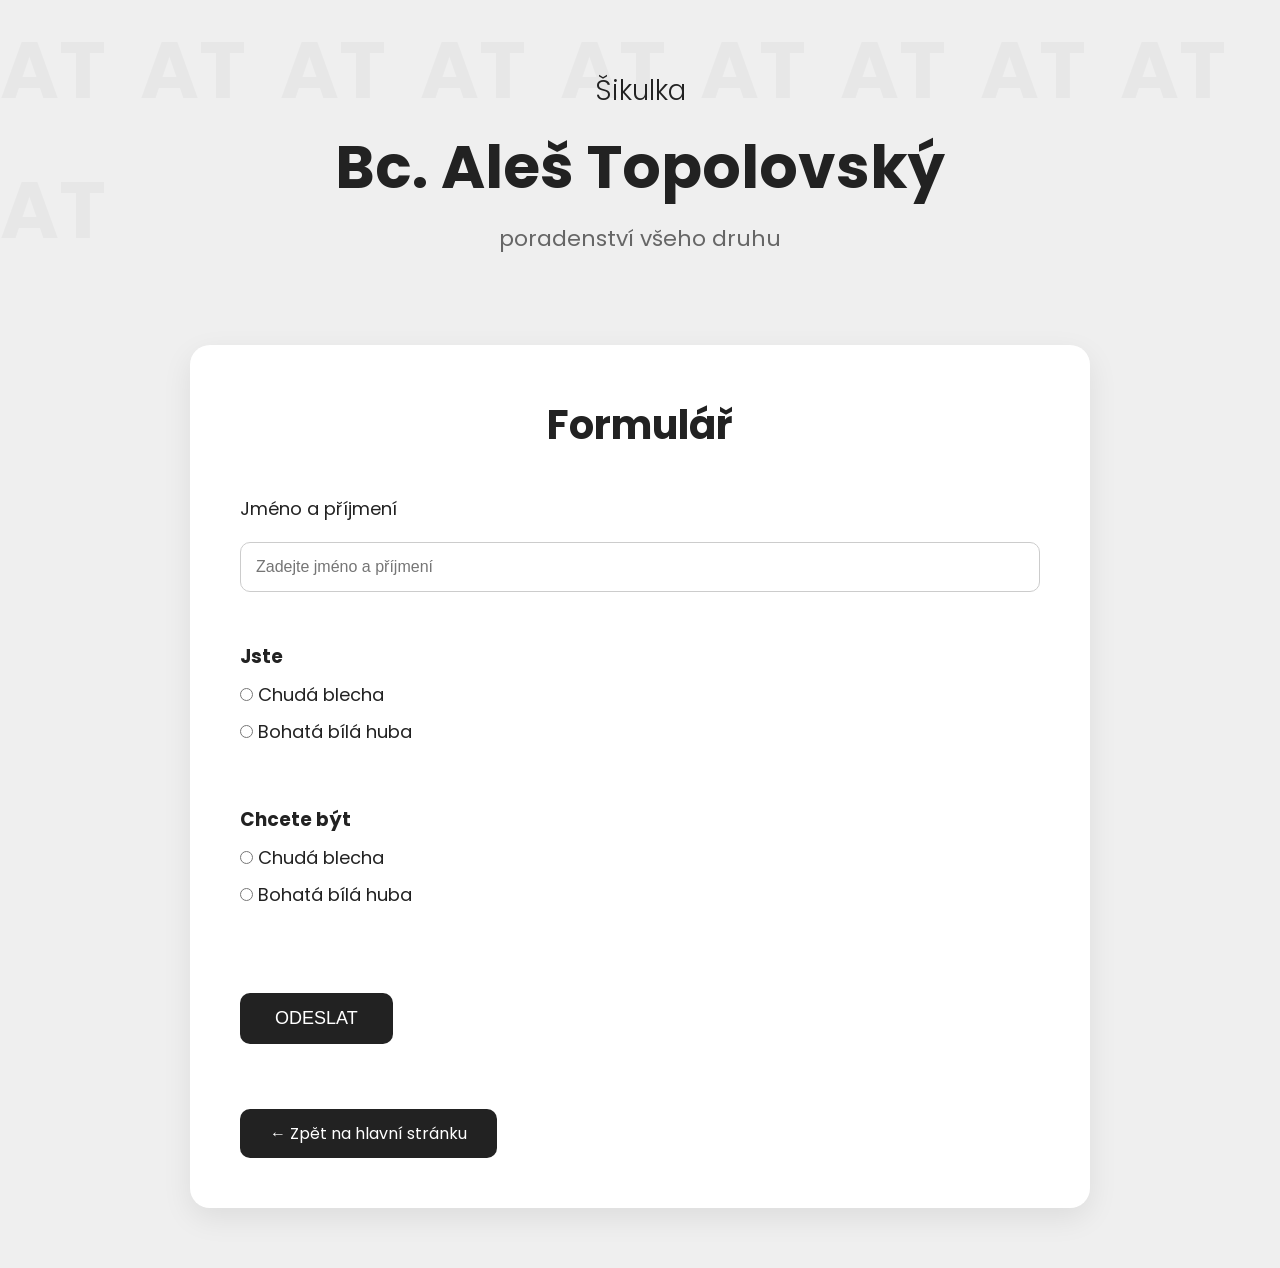
==== commit 986d29ef: "kompletni oprava rozvrzeni" ====
--- a/formular.html
+++ b/formular.html
@@ -1,28 +1,97 @@
 <!DOCTYPE html>
 <html lang="cs">
+
 <head>
-    <meta charset="UTF-8">
-    <title>Formulář</title>
-    <link rel="stylesheet" href="style.css">
+
+<meta charset="UTF-8">
+<meta name="viewport" content="width=device-width, initial-scale=1.0">
+
+<title>Formulář</title>
+
+<link rel="preconnect" href="https://fonts.googleapis.com">
+<link rel="preconnect" href="https://fonts.gstatic.com" crossorigin>
+
+<link href="https://fonts.googleapis.com/css2?family=Poppins:wght@300;400;600;700&display=swap" rel="stylesheet">
+
+<link rel="stylesheet" href="style.css">
+
+<script src="script.js"></script>
+
 </head>
+
 <body>
-<div class="web-container" style="text-align:center;">
-    <section class="panel-card">
-        <h2>Formulář</h2>
-        <form class="profi-form" onsubmit="alert('Odesláno!'); return false;">
-            <div class="input-wrap">
-                <label>Jméno a příjmení</label>
-                <input type="text" placeholder="Zadejte své jméno" required>
-            </div>
-            <div class="input-wrap">
-                <label>Jste</label>
-                <label class="radio-lbl"><input type="radio" name="jste" required> a) Chudá blecha</label>
-                <label class="radio-lbl"><input type="radio" name="jste"> b) Bohatá bílá huba</label>
-            </div>
-            <button type="submit" class="black-btn">ODESLAT</button>
-        </form>
-    </section>
-    <a href="index.html" class="back-btn">← Zpět</a>
+
+<header>
+
+<h2>Šikulka</h2>
+
+<h1>Bc. Aleš Topolovský</h1>
+
+<p>poradenství všeho druhu</p>
+
+</header>
+
+<div class="page">
+
+<h1>Formulář</h1>
+
+<form onsubmit="odeslat(event)">
+
+<label>Jméno a příjmení</label>
+
+<input
+type="text"
+placeholder="Zadejte jméno a příjmení"
+required>
+
+<br><br>
+
+<h3>Jste</h3>
+
+<label>
+<input type="radio" name="jste">
+Chudá blecha
+</label>
+
+<label>
+<input type="radio" name="jste">
+Bohatá bílá huba
+</label>
+
+<br><br>
+
+<h3>Chcete být</h3>
+
+<label>
+<input type="radio" name="chcete">
+Chudá blecha
+</label>
+
+<label>
+<input type="radio" name="chcete">
+Bohatá bílá huba
+</label>
+
+<br><br>
+
+<button type="submit">
+
+ODESLAT
+
+</button>
+
+</form>
+
+<br>
+
+<a href="index.html" class="back">
+
+← Zpět na hlavní stránku
+
+</a>
+
 </div>
+
 </body>
+
 </html>
--- a/style.css
+++ b/style.css
@@ -1,26 +1,265 @@
-* { box-sizing: border-box; margin: 0; padding: 0; }
-body { background-color: #f7f7f7; color: #111; font-family: 'Poppins', sans-serif; min-height: 100vh; padding: 3rem 1rem; }
-.bg-pattern { position: fixed; top: 0; left: 0; width: 100%; height: 100%; z-index: -1; opacity: 0.04; background-image: url('data:image/svg+xml;utf8,<svg xmlns="http://www.w3.org/2000/svg" width="90" height="60" viewBox="0 0 90 60"><text x="10" y="40" font-family="Playfair Display" font-size="32" font-weight="bold">AT</text></svg>'); }
-.web-container { width: 100%; max-width: 750px; margin: 0 auto; }
-header { display: flex; justify-content: space-between; align-items: flex-end; border-bottom: 2px solid #111; padding-bottom: 1rem; margin-bottom: 2.5rem; }
-.header-left .sub-logo { font-size: 1.5rem; color: #222; }
-.header-left h1 { font-size: 3rem; font-weight: 700; margin: 0.2rem 0; }
-.header-left .tagline { font-size: 1.3rem; color: #333; }
-.header-right { width: 100px; height: 120px; display: flex; align-items: flex-end; }
-.cypress-main { width: 100%; height: auto; max-height: 120px; }
-.cards-grid { display: grid; grid-template-columns: repeat(2, 1fr); gap: 1.5rem; width: 100%; }
-@media (max-width: 600px) { .cards-grid { grid-template-columns: 1fr; } }
-.nav-card { display: flex; align-items: center; gap: 1rem; background: #fff; border: 1px solid #111; border-radius: 6px; padding: 1.5rem; text-decoration: none; color: #000; font-weight: 600; font-size: 1.2rem; box-shadow: 0 4px 10px rgba(0,0,0,0.02); }
-.btn-icon { display: inline-flex; align-items: center; justify-content: center; background: #000; color: #fff; border-radius: 4px; width: 36px; height: 28px; font-size: 0.9rem; }
-.panel-card { background: #fff; border: 1px solid #111; border-radius: 6px; padding: 2.5rem 2rem; text-align: center; width: 100%; max-width: 450px; margin: 0 auto; box-shadow: 0 4px 15px rgba(0,0,0,0.05); }
-.panel-card h2 { font-family: 'Playfair Display', serif; font-size: 1.6rem; margin-bottom: 1rem; }
-.back-btn { display: inline-block; margin-top: 2rem; padding: 0.6rem 1.2rem; background: #000; color: #fff; text-decoration: none; border-radius: 4px; font-weight: 500; }
-.money-graphics { display: flex; flex-direction: column; align-items: center; gap: 4px; margin: 1.5rem 0; }
-.banknote { width: 80%; padding: 6px; font-weight: bold; font-size: 0.9rem; border: 1px dashed rgba(0,0,0,0.2); text-align: left; }
-.b2000 { background: #e3ebdf; color: #4a5f41; } .b1000 { background: #ebdbe3; color: #6e4658; } .b500 { background: #f5ebd6; color: #7c6235; } .b200 { background: #f2ded6; color: #824b35; } .b100 { background: #d6e2e6; color: #3b5a63; }
-.diploma-box { border: 1px solid #9c845f; padding: 1.5rem 1rem; background: #fffdf9; font-family: 'Playfair Display', serif; }
-.diploma-title { display: block; font-size: 1.2rem; letter-spacing: 2px; border-bottom: 1px solid #9c845f; margin-bottom: 0.5rem; }
-.diploma-result { font-size: 1.5rem; font-style: italic; margin: 1rem 0; }
-.profi-form { text-align: left; } .input-wrap { margin-bottom: 1rem; } .input-wrap input { width: 100%; padding: 7px; border: 1px solid #111; }
-.radio-lbl { display: block; margin-bottom: 4px; cursor: pointer; }
-.black-btn { width: 100%; background: #000; color: #fff; border: none; padding: 10px; font-weight: bold; cursor: pointer; }+*{
+    margin:0;
+    padding:0;
+    box-sizing:border-box;
+}
+
+body{
+    font-family:'Poppins',sans-serif;
+    background:#efefef;
+    color:#222;
+    overflow-x:hidden;
+}
+
+/* Jemný vzor AT */
+body::before{
+    content:"AT  AT  AT  AT  AT  AT  AT  AT  AT  AT";
+    position:fixed;
+    top:0;
+    left:0;
+    width:100%;
+    height:100%;
+    color:rgba(0,0,0,.03);
+    font-size:80px;
+    font-weight:700;
+    line-height:140px;
+    white-space:pre-wrap;
+    z-index:-2;
+}
+
+/* Horní část */
+
+header{
+    text-align:center;
+    padding:70px 20px 30px;
+}
+
+header h2{
+    font-weight:300;
+    font-size:28px;
+}
+
+header h1{
+    font-size:60px;
+    margin:10px 0;
+}
+
+header p{
+    font-size:22px;
+    color:#666;
+}
+
+/* Rozložení */
+
+main{
+    width:90%;
+    max-width:1200px;
+    margin:auto;
+    display:flex;
+    justify-content:space-between;
+    align-items:center;
+    gap:60px;
+}
+
+/* Menu */
+
+.menu{
+    display:grid;
+    grid-template-columns:repeat(2,280px);
+    gap:30px;
+}
+
+/* Karty */
+
+.box{
+    background:white;
+    border-radius:20px;
+    padding:35px;
+    text-align:center;
+    text-decoration:none;
+    color:#222;
+    box-shadow:0 10px 30px rgba(0,0,0,.08);
+    transition:.3s;
+}
+
+.box:hover{
+    transform:translateY(-8px);
+    box-shadow:0 20px 40px rgba(0,0,0,.15);
+}
+
+.box{
+    font-size:55px;
+}
+
+.box h3{
+    margin-top:15px;
+    font-size:24px;
+    font-weight:600;
+}
+
+/* Strom */
+
+.cypress{
+    font-size:260px;
+    opacity:.75;
+    user-select:none;
+}
+
+/* Footer */
+
+footer{
+    text-align:center;
+    margin:70px 0 30px;
+    color:#777;
+}
+
+/* Společný obsah dalších stránek */
+
+.page{
+
+    width:90%;
+    max-width:900px;
+
+    margin:60px auto;
+
+    background:white;
+
+    padding:50px;
+
+    border-radius:20px;
+
+    box-shadow:0 10px 30px rgba(0,0,0,.08);
+
+}
+
+.page h1{
+
+    text-align:center;
+
+    margin-bottom:40px;
+
+    font-size:40px;
+
+}
+
+.back{
+
+display:inline-block;
+
+margin-top:40px;
+
+padding:12px 30px;
+
+background:#222;
+
+color:white;
+
+text-decoration:none;
+
+border-radius:10px;
+
+transition:.3s;
+
+}
+
+.back:hover{
+
+background:#444;
+
+}
+
+img{
+
+width:100%;
+
+border-radius:15px;
+
+}
+
+/* Formulář */
+
+input[type=text]{
+
+width:100%;
+
+padding:15px;
+
+margin:10px 0 25px;
+
+border:1px solid #ccc;
+
+border-radius:10px;
+
+font-size:16px;
+
+}
+
+label{
+
+display:block;
+
+margin:10px 0;
+
+font-size:18px;
+
+}
+
+button{
+
+margin-top:25px;
+
+padding:15px 35px;
+
+border:none;
+
+background:#222;
+
+color:white;
+
+font-size:18px;
+
+border-radius:10px;
+
+cursor:pointer;
+
+transition:.3s;
+
+}
+
+button:hover{
+
+background:#444;
+
+}
+
+/* Mobil */
+
+@media(max-width:900px){
+
+main{
+
+flex-direction:column;
+
+}
+
+.menu{
+
+grid-template-columns:1fr;
+
+width:100%;
+
+}
+
+.cypress{
+
+font-size:180px;
+
+}
+
+header h1{
+
+font-size:42px;
+
+}
+
+}
